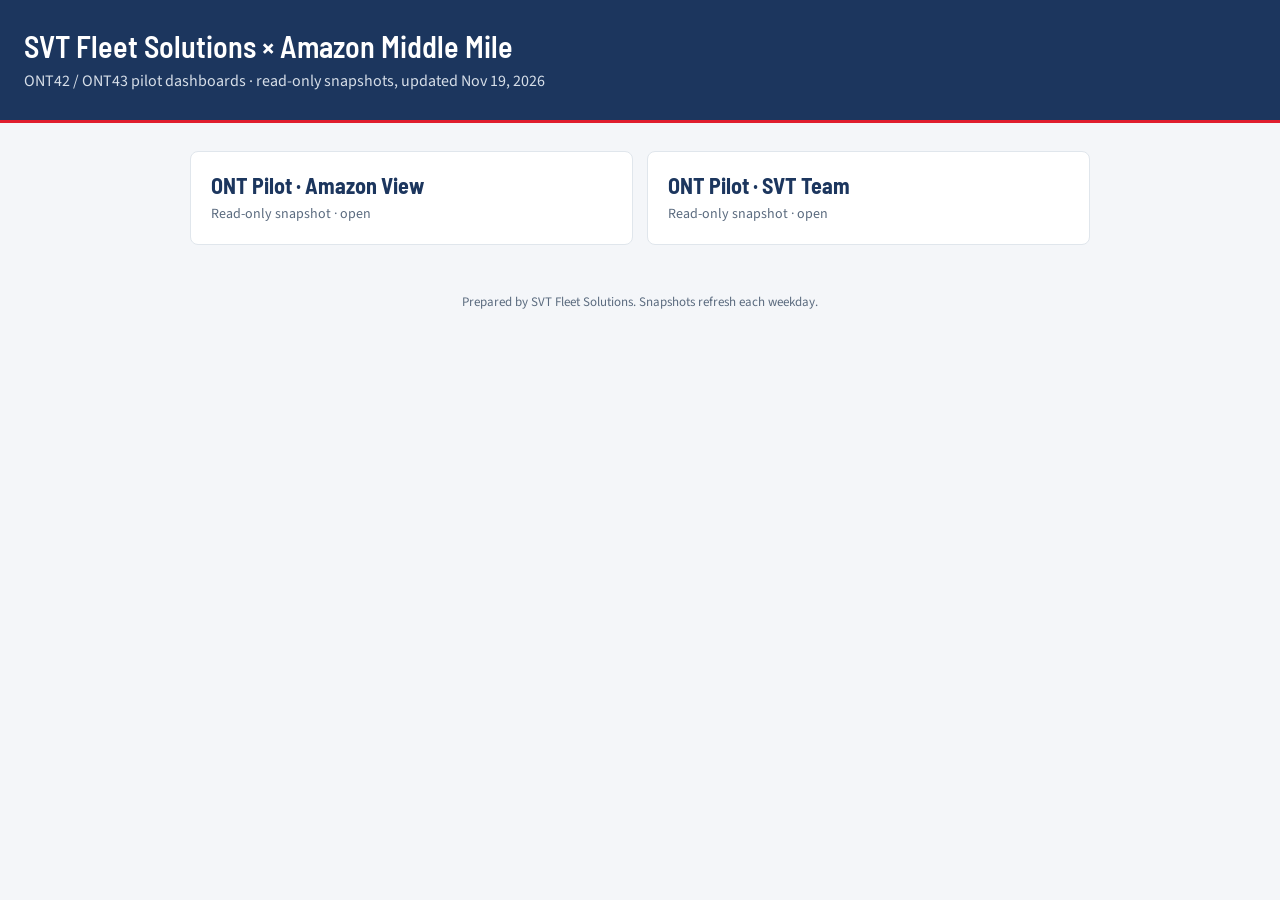
==== docs/index.html @ 0253b4d1 "Public read-only site in docs/ for GitHub Pages Amazon View and SVT Team page served with a read-onl" ====
<!doctype html><html lang="en"><head><meta charset="utf-8"><meta name="viewport" content="width=device-width,initial-scale=1"><meta name="robots" content="noindex,nofollow"><title>SVT × Amazon Middle Mile Pilot</title>
<link rel="stylesheet" href="https://fonts.googleapis.com/css2?family=Barlow+Semi+Condensed:wght@600;700&family=Source+Sans+3:wght@400;600&display=swap">
<style>body{margin:0;font-family:'Source Sans 3',Arial,sans-serif;background:#f4f6f9;color:#1c365e}header{background:#1c365e;color:#fff;border-bottom:3px solid #e01e2e;padding:28px 24px}h1{font-family:'Barlow Semi Condensed',Arial,sans-serif;font-weight:600;margin:0;font-size:30px}p{color:#d6dee8;margin:6px 0 0}main{max-width:900px;margin:28px auto;padding:0 16px;display:grid;gap:14px;grid-template-columns:repeat(auto-fit,minmax(260px,1fr))}.card{background:#fff;border:1px solid #e0e6ec;border-radius:8px;padding:20px;text-decoration:none;color:#1c365e;display:grid;gap:6px}.card:hover{border-color:#5b6b7f}.card b{font-family:'Barlow Semi Condensed',Arial,sans-serif;font-size:22px}.card span{color:#5b6b7f;font-size:14px}footer{text-align:center;color:#5b6b7f;font-size:13px;padding:20px}</style></head>
<body><header><h1>SVT Fleet Solutions × Amazon Middle Mile</h1><p>ONT42 / ONT43 pilot dashboards · read-only snapshots, updated Nov 19, 2026</p></header><main><a class="card" href="amazon/"><b>ONT Pilot · Amazon View</b><span>Read-only snapshot · open</span></a><a class="card" href="team/"><b>ONT Pilot · SVT Team</b><span>Read-only snapshot · open</span></a></main><footer>Prepared by SVT Fleet Solutions. Snapshots refresh each weekday.</footer></body></html>
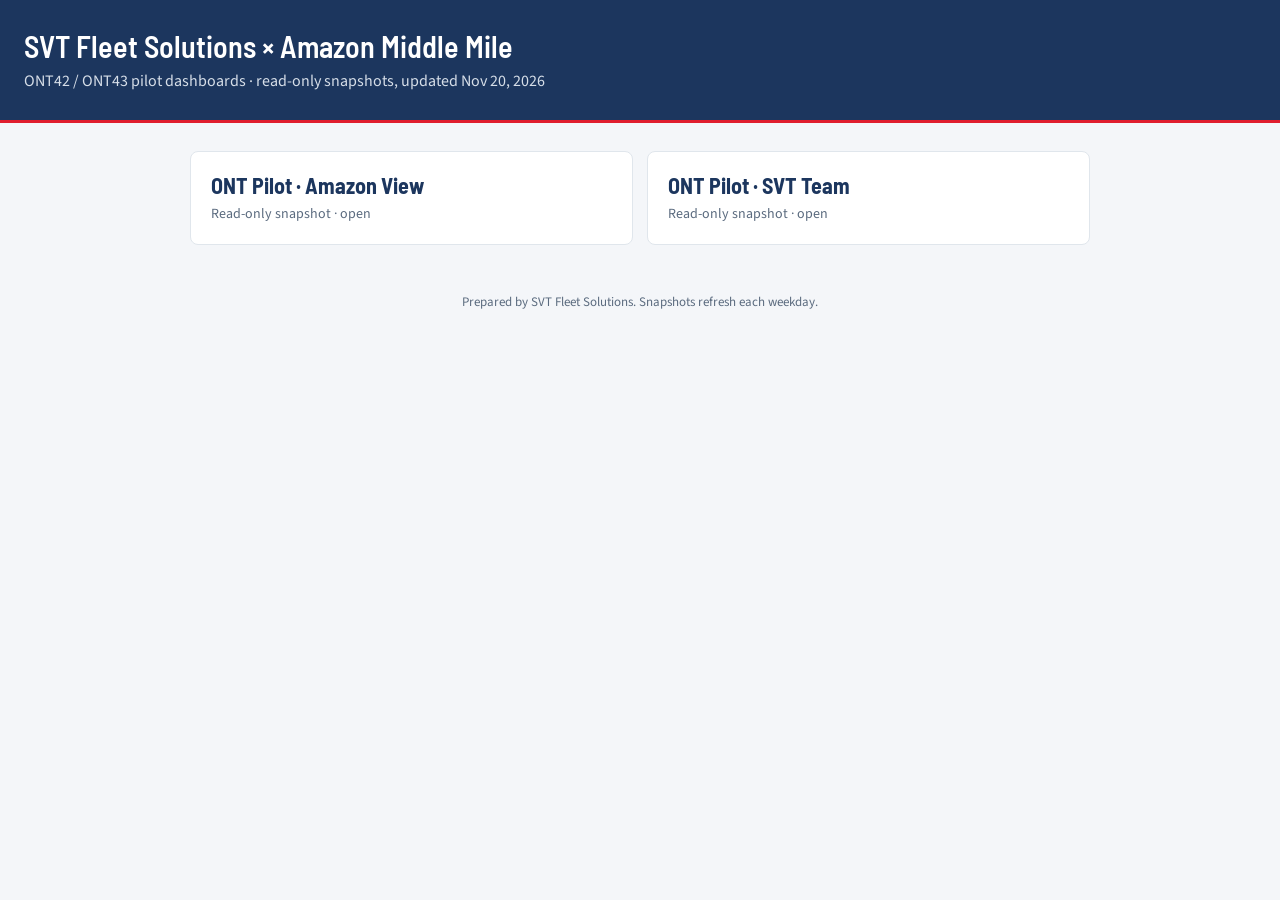
==== commit de8f05dd: "SVT Team page: stakeholder cards and profiles on the Team tab Cards show initials, organization, nam" ====
--- a/docs/index.html
+++ b/docs/index.html
@@ -1,4 +1,4 @@
 <!doctype html><html lang="en"><head><meta charset="utf-8"><meta name="viewport" content="width=device-width,initial-scale=1"><meta name="robots" content="noindex,nofollow"><title>SVT × Amazon Middle Mile Pilot</title>
 <link rel="stylesheet" href="https://fonts.googleapis.com/css2?family=Barlow+Semi+Condensed:wght@600;700&family=Source+Sans+3:wght@400;600&display=swap">
 <style>body{margin:0;font-family:'Source Sans 3',Arial,sans-serif;background:#f4f6f9;color:#1c365e}header{background:#1c365e;color:#fff;border-bottom:3px solid #e01e2e;padding:28px 24px}h1{font-family:'Barlow Semi Condensed',Arial,sans-serif;font-weight:600;margin:0;font-size:30px}p{color:#d6dee8;margin:6px 0 0}main{max-width:900px;margin:28px auto;padding:0 16px;display:grid;gap:14px;grid-template-columns:repeat(auto-fit,minmax(260px,1fr))}.card{background:#fff;border:1px solid #e0e6ec;border-radius:8px;padding:20px;text-decoration:none;color:#1c365e;display:grid;gap:6px}.card:hover{border-color:#5b6b7f}.card b{font-family:'Barlow Semi Condensed',Arial,sans-serif;font-size:22px}.card span{color:#5b6b7f;font-size:14px}footer{text-align:center;color:#5b6b7f;font-size:13px;padding:20px}</style></head>
-<body><header><h1>SVT Fleet Solutions × Amazon Middle Mile</h1><p>ONT42 / ONT43 pilot dashboards · read-only snapshots, updated Nov 19, 2026</p></header><main><a class="card" href="amazon/"><b>ONT Pilot · Amazon View</b><span>Read-only snapshot · open</span></a><a class="card" href="team/"><b>ONT Pilot · SVT Team</b><span>Read-only snapshot · open</span></a></main><footer>Prepared by SVT Fleet Solutions. Snapshots refresh each weekday.</footer></body></html>+<body><header><h1>SVT Fleet Solutions × Amazon Middle Mile</h1><p>ONT42 / ONT43 pilot dashboards · read-only snapshots, updated Nov 20, 2026</p></header><main><a class="card" href="amazon/"><b>ONT Pilot · Amazon View</b><span>Read-only snapshot · open</span></a><a class="card" href="team/"><b>ONT Pilot · SVT Team</b><span>Read-only snapshot · open</span></a></main><footer>Prepared by SVT Fleet Solutions. Snapshots refresh each weekday.</footer></body></html>
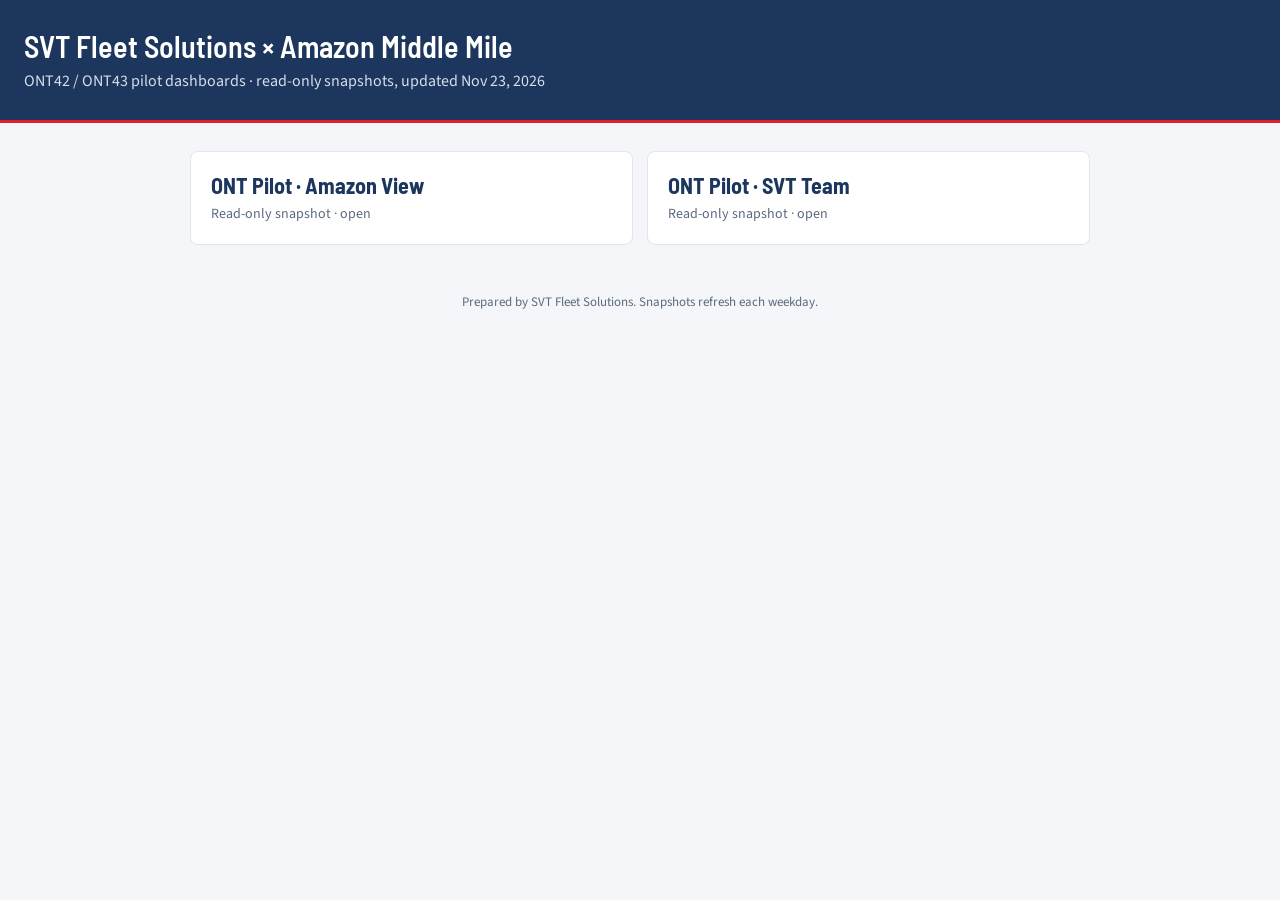
==== commit efd841dc: "Refresh public snapshots 2026-11-23 10:41 AM CT Co-Authored-By: Claude Opus 5.5 <noreply@anthropic.c" ====
--- a/docs/index.html
+++ b/docs/index.html
@@ -1,4 +1,4 @@
 <!doctype html><html lang="en"><head><meta charset="utf-8"><meta name="viewport" content="width=device-width,initial-scale=1"><meta name="robots" content="noindex,nofollow"><title>SVT × Amazon Middle Mile Pilot</title>
 <link rel="stylesheet" href="https://fonts.googleapis.com/css2?family=Barlow+Semi+Condensed:wght@600;700&family=Source+Sans+3:wght@400;600&display=swap">
 <style>body{margin:0;font-family:'Source Sans 3',Arial,sans-serif;background:#f4f6f9;color:#1c365e}header{background:#1c365e;color:#fff;border-bottom:3px solid #e01e2e;padding:28px 24px}h1{font-family:'Barlow Semi Condensed',Arial,sans-serif;font-weight:600;margin:0;font-size:30px}p{color:#d6dee8;margin:6px 0 0}main{max-width:900px;margin:28px auto;padding:0 16px;display:grid;gap:14px;grid-template-columns:repeat(auto-fit,minmax(260px,1fr))}.card{background:#fff;border:1px solid #e0e6ec;border-radius:8px;padding:20px;text-decoration:none;color:#1c365e;display:grid;gap:6px}.card:hover{border-color:#5b6b7f}.card b{font-family:'Barlow Semi Condensed',Arial,sans-serif;font-size:22px}.card span{color:#5b6b7f;font-size:14px}footer{text-align:center;color:#5b6b7f;font-size:13px;padding:20px}</style></head>
-<body><header><h1>SVT Fleet Solutions × Amazon Middle Mile</h1><p>ONT42 / ONT43 pilot dashboards · read-only snapshots, updated Nov 20, 2026</p></header><main><a class="card" href="amazon/"><b>ONT Pilot · Amazon View</b><span>Read-only snapshot · open</span></a><a class="card" href="team/"><b>ONT Pilot · SVT Team</b><span>Read-only snapshot · open</span></a></main><footer>Prepared by SVT Fleet Solutions. Snapshots refresh each weekday.</footer></body></html>+<body><header><h1>SVT Fleet Solutions × Amazon Middle Mile</h1><p>ONT42 / ONT43 pilot dashboards · read-only snapshots, updated Nov 23, 2026</p></header><main><a class="card" href="amazon/"><b>ONT Pilot · Amazon View</b><span>Read-only snapshot · open</span></a><a class="card" href="team/"><b>ONT Pilot · SVT Team</b><span>Read-only snapshot · open</span></a></main><footer>Prepared by SVT Fleet Solutions. Snapshots refresh each weekday.</footer></body></html>
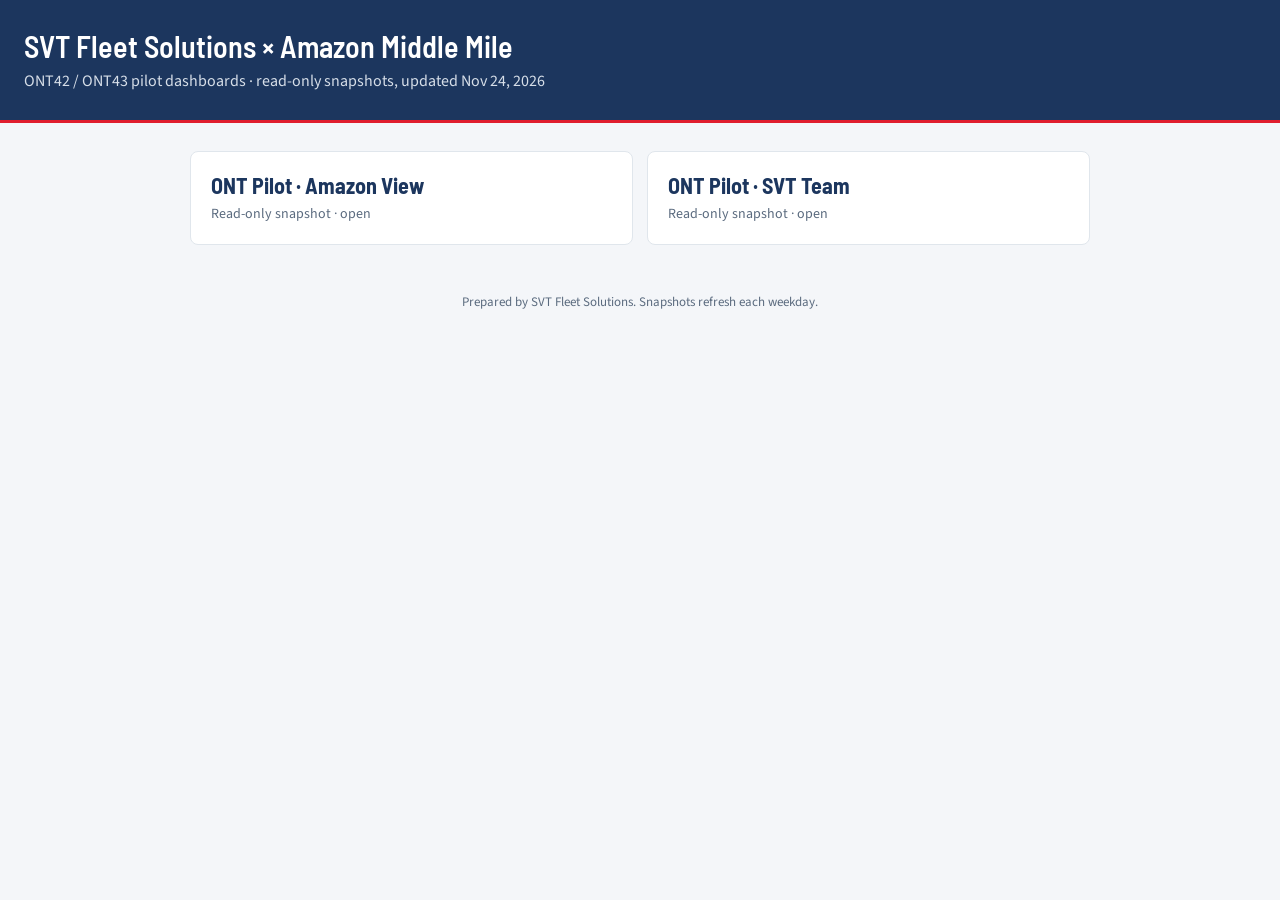
==== commit 0a1efa3c: "Refresh public snapshots 2026-11-24 10:41 AM CT Co-Authored-By: Claude Opus 5.5 <noreply@anthropic.c" ====
--- a/docs/index.html
+++ b/docs/index.html
@@ -1,4 +1,4 @@
 <!doctype html><html lang="en"><head><meta charset="utf-8"><meta name="viewport" content="width=device-width,initial-scale=1"><meta name="robots" content="noindex,nofollow"><title>SVT × Amazon Middle Mile Pilot</title>
 <link rel="stylesheet" href="https://fonts.googleapis.com/css2?family=Barlow+Semi+Condensed:wght@600;700&family=Source+Sans+3:wght@400;600&display=swap">
 <style>body{margin:0;font-family:'Source Sans 3',Arial,sans-serif;background:#f4f6f9;color:#1c365e}header{background:#1c365e;color:#fff;border-bottom:3px solid #e01e2e;padding:28px 24px}h1{font-family:'Barlow Semi Condensed',Arial,sans-serif;font-weight:600;margin:0;font-size:30px}p{color:#d6dee8;margin:6px 0 0}main{max-width:900px;margin:28px auto;padding:0 16px;display:grid;gap:14px;grid-template-columns:repeat(auto-fit,minmax(260px,1fr))}.card{background:#fff;border:1px solid #e0e6ec;border-radius:8px;padding:20px;text-decoration:none;color:#1c365e;display:grid;gap:6px}.card:hover{border-color:#5b6b7f}.card b{font-family:'Barlow Semi Condensed',Arial,sans-serif;font-size:22px}.card span{color:#5b6b7f;font-size:14px}footer{text-align:center;color:#5b6b7f;font-size:13px;padding:20px}</style></head>
-<body><header><h1>SVT Fleet Solutions × Amazon Middle Mile</h1><p>ONT42 / ONT43 pilot dashboards · read-only snapshots, updated Nov 23, 2026</p></header><main><a class="card" href="amazon/"><b>ONT Pilot · Amazon View</b><span>Read-only snapshot · open</span></a><a class="card" href="team/"><b>ONT Pilot · SVT Team</b><span>Read-only snapshot · open</span></a></main><footer>Prepared by SVT Fleet Solutions. Snapshots refresh each weekday.</footer></body></html>+<body><header><h1>SVT Fleet Solutions × Amazon Middle Mile</h1><p>ONT42 / ONT43 pilot dashboards · read-only snapshots, updated Nov 24, 2026</p></header><main><a class="card" href="amazon/"><b>ONT Pilot · Amazon View</b><span>Read-only snapshot · open</span></a><a class="card" href="team/"><b>ONT Pilot · SVT Team</b><span>Read-only snapshot · open</span></a></main><footer>Prepared by SVT Fleet Solutions. Snapshots refresh each weekday.</footer></body></html>
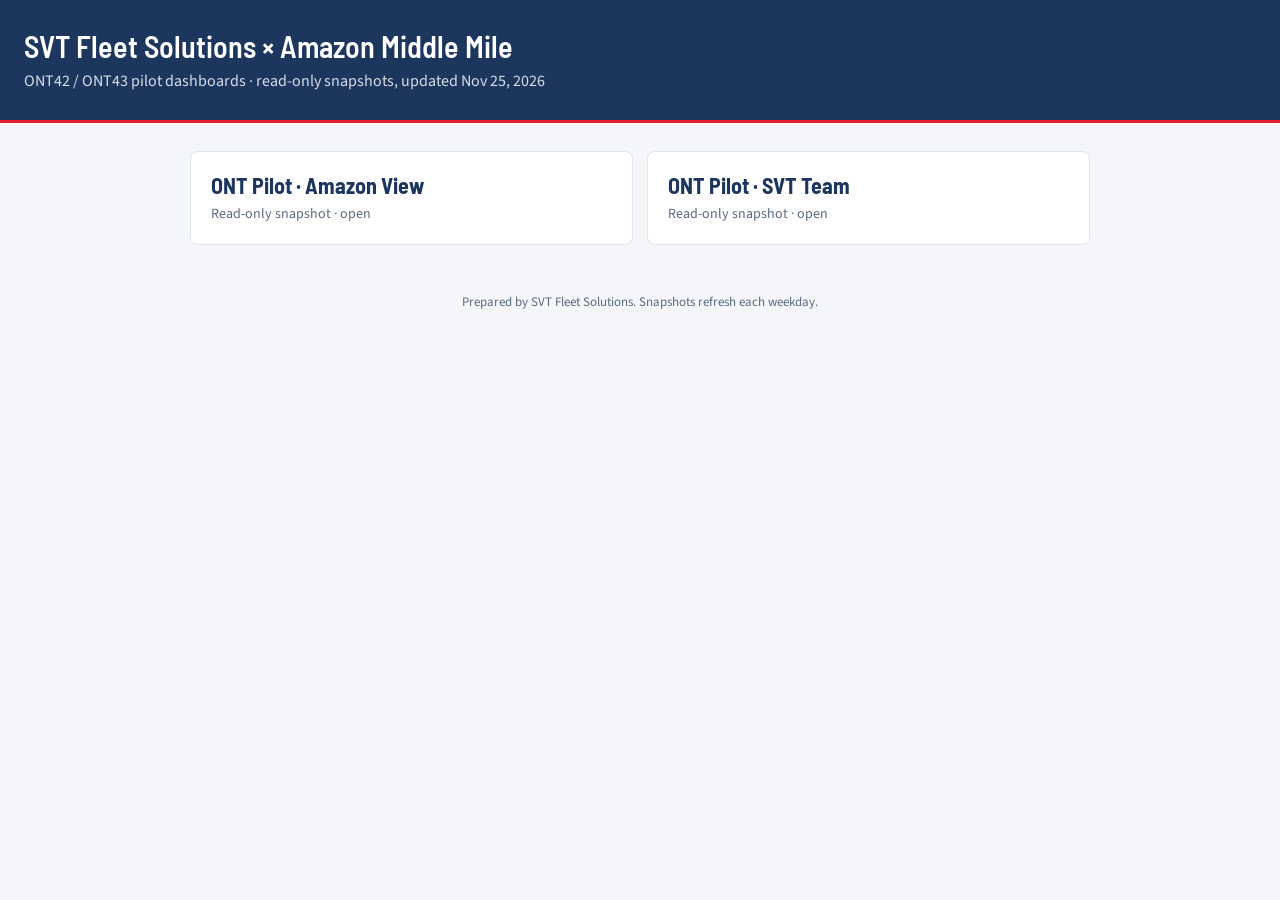
==== commit dd7057d2: "Refresh public snapshots 2026-11-25 10:42 AM CT Co-Authored-By: Claude Opus 5.5 <noreply@anthropic.c" ====
--- a/docs/index.html
+++ b/docs/index.html
@@ -1,4 +1,4 @@
 <!doctype html><html lang="en"><head><meta charset="utf-8"><meta name="viewport" content="width=device-width,initial-scale=1"><meta name="robots" content="noindex,nofollow"><title>SVT × Amazon Middle Mile Pilot</title>
 <link rel="stylesheet" href="https://fonts.googleapis.com/css2?family=Barlow+Semi+Condensed:wght@600;700&family=Source+Sans+3:wght@400;600&display=swap">
 <style>body{margin:0;font-family:'Source Sans 3',Arial,sans-serif;background:#f4f6f9;color:#1c365e}header{background:#1c365e;color:#fff;border-bottom:3px solid #e01e2e;padding:28px 24px}h1{font-family:'Barlow Semi Condensed',Arial,sans-serif;font-weight:600;margin:0;font-size:30px}p{color:#d6dee8;margin:6px 0 0}main{max-width:900px;margin:28px auto;padding:0 16px;display:grid;gap:14px;grid-template-columns:repeat(auto-fit,minmax(260px,1fr))}.card{background:#fff;border:1px solid #e0e6ec;border-radius:8px;padding:20px;text-decoration:none;color:#1c365e;display:grid;gap:6px}.card:hover{border-color:#5b6b7f}.card b{font-family:'Barlow Semi Condensed',Arial,sans-serif;font-size:22px}.card span{color:#5b6b7f;font-size:14px}footer{text-align:center;color:#5b6b7f;font-size:13px;padding:20px}</style></head>
-<body><header><h1>SVT Fleet Solutions × Amazon Middle Mile</h1><p>ONT42 / ONT43 pilot dashboards · read-only snapshots, updated Nov 24, 2026</p></header><main><a class="card" href="amazon/"><b>ONT Pilot · Amazon View</b><span>Read-only snapshot · open</span></a><a class="card" href="team/"><b>ONT Pilot · SVT Team</b><span>Read-only snapshot · open</span></a></main><footer>Prepared by SVT Fleet Solutions. Snapshots refresh each weekday.</footer></body></html>+<body><header><h1>SVT Fleet Solutions × Amazon Middle Mile</h1><p>ONT42 / ONT43 pilot dashboards · read-only snapshots, updated Nov 25, 2026</p></header><main><a class="card" href="amazon/"><b>ONT Pilot · Amazon View</b><span>Read-only snapshot · open</span></a><a class="card" href="team/"><b>ONT Pilot · SVT Team</b><span>Read-only snapshot · open</span></a></main><footer>Prepared by SVT Fleet Solutions. Snapshots refresh each weekday.</footer></body></html>
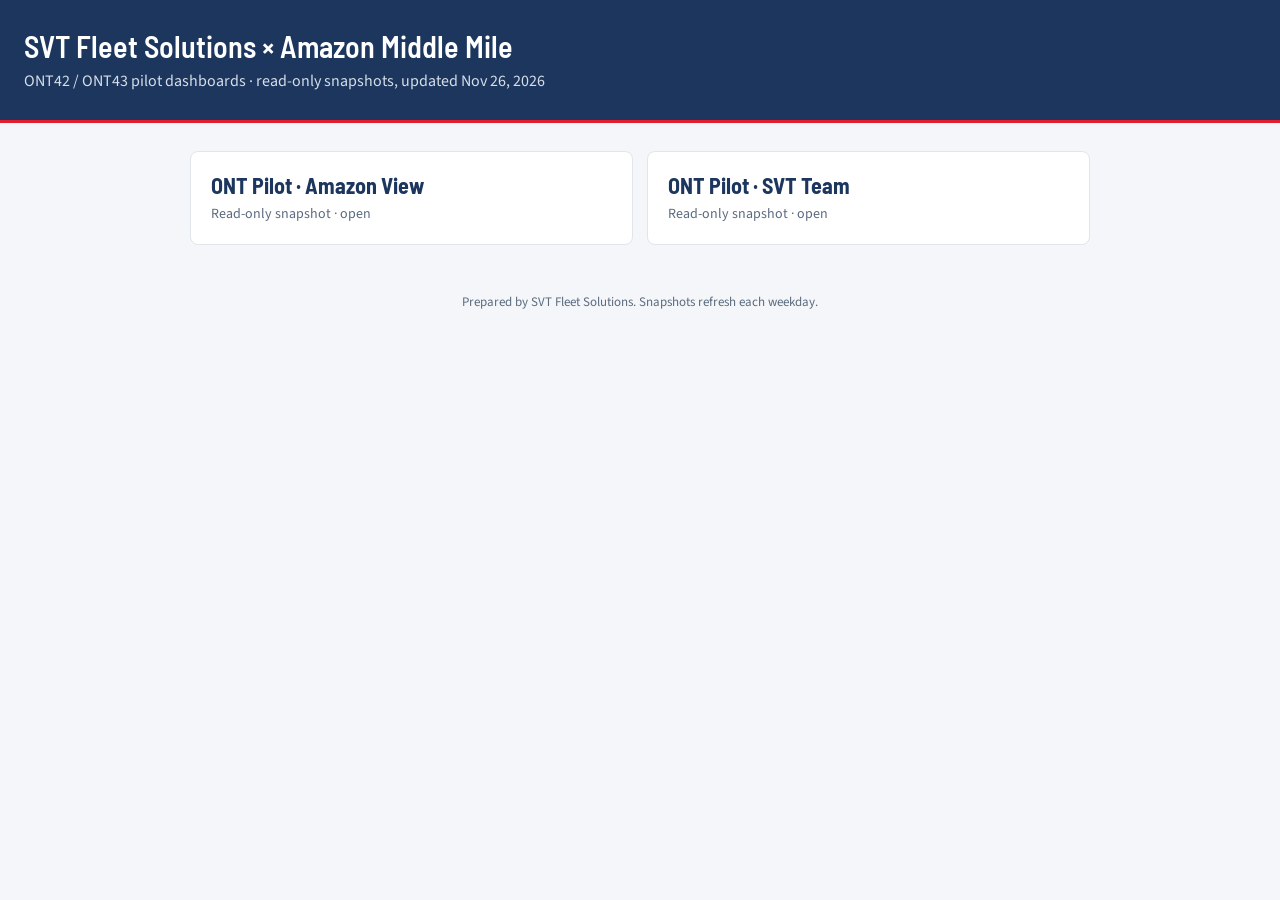
==== commit 1303b1ce: "Refresh public snapshots 2026-11-26 10:42 AM CT Co-Authored-By: Claude Opus 5.5 <noreply@anthropic.c" ====
--- a/docs/index.html
+++ b/docs/index.html
@@ -1,4 +1,4 @@
 <!doctype html><html lang="en"><head><meta charset="utf-8"><meta name="viewport" content="width=device-width,initial-scale=1"><meta name="robots" content="noindex,nofollow"><title>SVT × Amazon Middle Mile Pilot</title>
 <link rel="stylesheet" href="https://fonts.googleapis.com/css2?family=Barlow+Semi+Condensed:wght@600;700&family=Source+Sans+3:wght@400;600&display=swap">
 <style>body{margin:0;font-family:'Source Sans 3',Arial,sans-serif;background:#f4f6f9;color:#1c365e}header{background:#1c365e;color:#fff;border-bottom:3px solid #e01e2e;padding:28px 24px}h1{font-family:'Barlow Semi Condensed',Arial,sans-serif;font-weight:600;margin:0;font-size:30px}p{color:#d6dee8;margin:6px 0 0}main{max-width:900px;margin:28px auto;padding:0 16px;display:grid;gap:14px;grid-template-columns:repeat(auto-fit,minmax(260px,1fr))}.card{background:#fff;border:1px solid #e0e6ec;border-radius:8px;padding:20px;text-decoration:none;color:#1c365e;display:grid;gap:6px}.card:hover{border-color:#5b6b7f}.card b{font-family:'Barlow Semi Condensed',Arial,sans-serif;font-size:22px}.card span{color:#5b6b7f;font-size:14px}footer{text-align:center;color:#5b6b7f;font-size:13px;padding:20px}</style></head>
-<body><header><h1>SVT Fleet Solutions × Amazon Middle Mile</h1><p>ONT42 / ONT43 pilot dashboards · read-only snapshots, updated Nov 25, 2026</p></header><main><a class="card" href="amazon/"><b>ONT Pilot · Amazon View</b><span>Read-only snapshot · open</span></a><a class="card" href="team/"><b>ONT Pilot · SVT Team</b><span>Read-only snapshot · open</span></a></main><footer>Prepared by SVT Fleet Solutions. Snapshots refresh each weekday.</footer></body></html>+<body><header><h1>SVT Fleet Solutions × Amazon Middle Mile</h1><p>ONT42 / ONT43 pilot dashboards · read-only snapshots, updated Nov 26, 2026</p></header><main><a class="card" href="amazon/"><b>ONT Pilot · Amazon View</b><span>Read-only snapshot · open</span></a><a class="card" href="team/"><b>ONT Pilot · SVT Team</b><span>Read-only snapshot · open</span></a></main><footer>Prepared by SVT Fleet Solutions. Snapshots refresh each weekday.</footer></body></html>
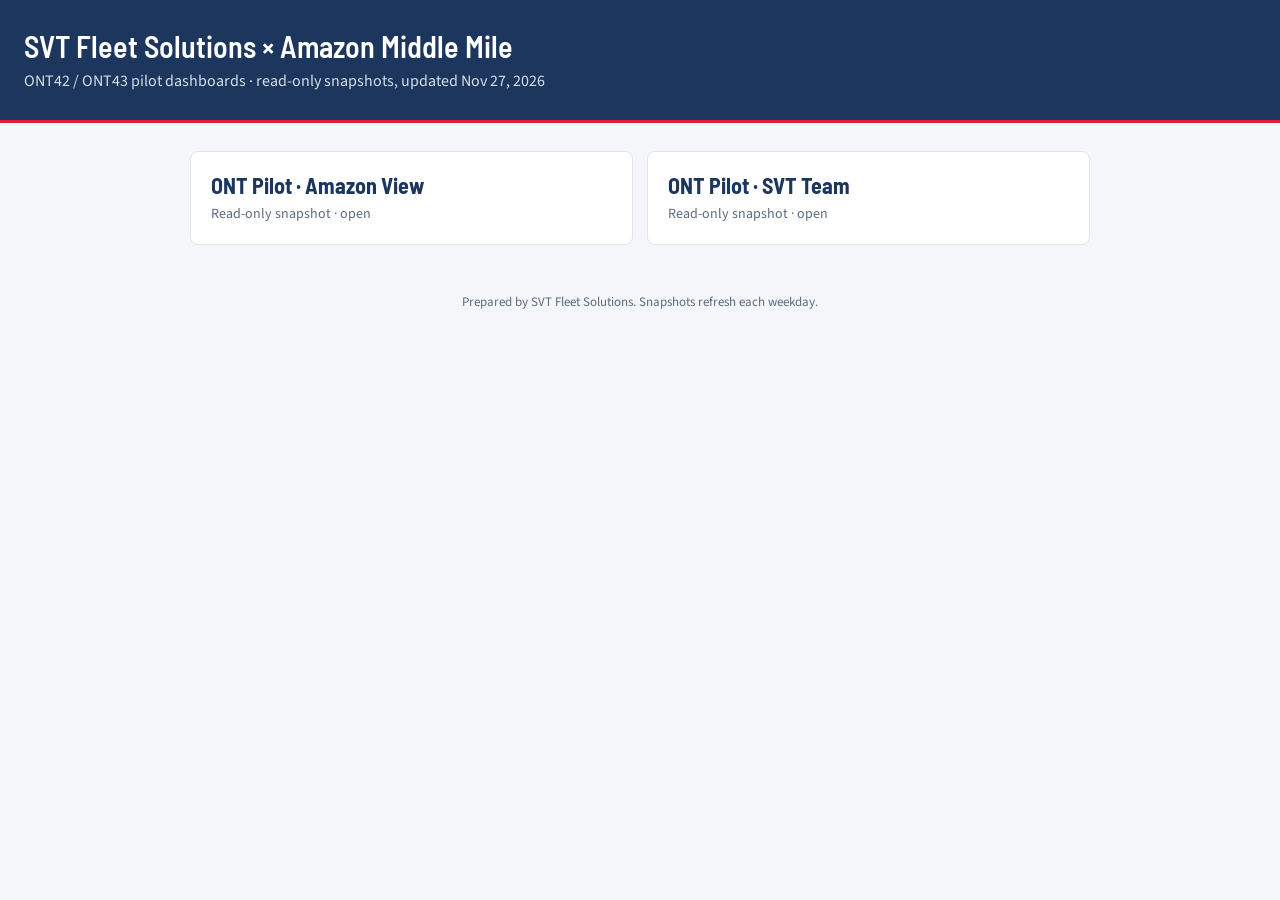
==== commit a9d63590: "Refresh public snapshots 2026-11-27 10:42 AM CT Co-Authored-By: Claude Opus 5.5 <noreply@anthropic.c" ====
--- a/docs/index.html
+++ b/docs/index.html
@@ -1,4 +1,4 @@
 <!doctype html><html lang="en"><head><meta charset="utf-8"><meta name="viewport" content="width=device-width,initial-scale=1"><meta name="robots" content="noindex,nofollow"><title>SVT × Amazon Middle Mile Pilot</title>
 <link rel="stylesheet" href="https://fonts.googleapis.com/css2?family=Barlow+Semi+Condensed:wght@600;700&family=Source+Sans+3:wght@400;600&display=swap">
 <style>body{margin:0;font-family:'Source Sans 3',Arial,sans-serif;background:#f4f6f9;color:#1c365e}header{background:#1c365e;color:#fff;border-bottom:3px solid #e01e2e;padding:28px 24px}h1{font-family:'Barlow Semi Condensed',Arial,sans-serif;font-weight:600;margin:0;font-size:30px}p{color:#d6dee8;margin:6px 0 0}main{max-width:900px;margin:28px auto;padding:0 16px;display:grid;gap:14px;grid-template-columns:repeat(auto-fit,minmax(260px,1fr))}.card{background:#fff;border:1px solid #e0e6ec;border-radius:8px;padding:20px;text-decoration:none;color:#1c365e;display:grid;gap:6px}.card:hover{border-color:#5b6b7f}.card b{font-family:'Barlow Semi Condensed',Arial,sans-serif;font-size:22px}.card span{color:#5b6b7f;font-size:14px}footer{text-align:center;color:#5b6b7f;font-size:13px;padding:20px}</style></head>
-<body><header><h1>SVT Fleet Solutions × Amazon Middle Mile</h1><p>ONT42 / ONT43 pilot dashboards · read-only snapshots, updated Nov 26, 2026</p></header><main><a class="card" href="amazon/"><b>ONT Pilot · Amazon View</b><span>Read-only snapshot · open</span></a><a class="card" href="team/"><b>ONT Pilot · SVT Team</b><span>Read-only snapshot · open</span></a></main><footer>Prepared by SVT Fleet Solutions. Snapshots refresh each weekday.</footer></body></html>+<body><header><h1>SVT Fleet Solutions × Amazon Middle Mile</h1><p>ONT42 / ONT43 pilot dashboards · read-only snapshots, updated Nov 27, 2026</p></header><main><a class="card" href="amazon/"><b>ONT Pilot · Amazon View</b><span>Read-only snapshot · open</span></a><a class="card" href="team/"><b>ONT Pilot · SVT Team</b><span>Read-only snapshot · open</span></a></main><footer>Prepared by SVT Fleet Solutions. Snapshots refresh each weekday.</footer></body></html>
